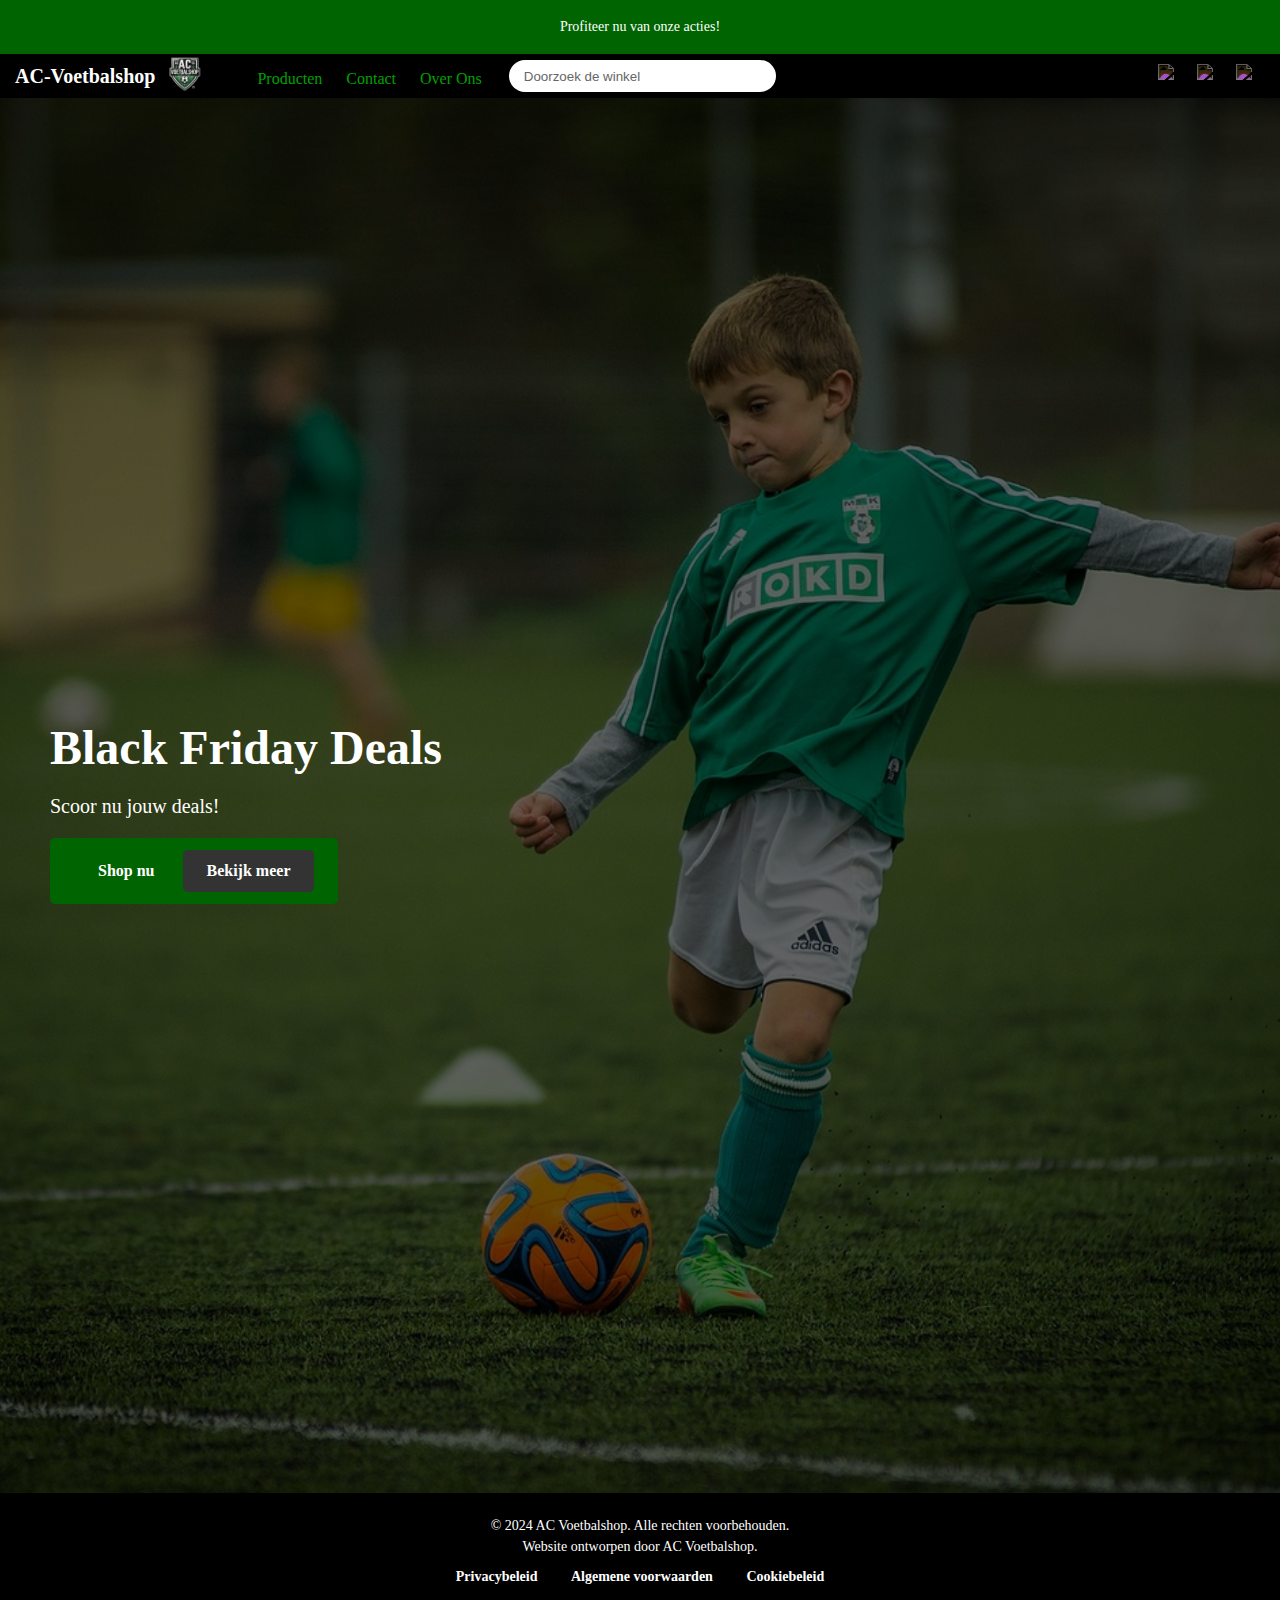
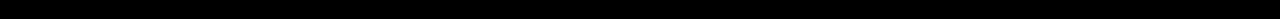
==== index.html @ 343c368e "structuur aangepast om online te zetten" ====
<!DOCTYPE html>
<html lang="nl">
<head>  <title>AC Voetbalshop</title>
    <link rel="icon" type="image/jpg" href="Images/Favicon.jpg">
    <link rel="stylesheet" href="style.css">
    <link rel="stylesheet" href="main.css">
</head>
<body>
<header>
    <section class="top-banner">
        <p>Profiteer nu van onze acties!</p>  
    </section>
    
    <nav class="nav">
        <h2 class="name-webshop">AC-Voetbalshop</h2>
            <a href="../home.html">
                <img class="logo-nav" src="Images/Logo.png" alt="Website Logo" width="40">
            </a>

        <ul class="nav-lijst">
            <li><a href="pages/producten.html">Producten</a></li>
            <li><a href="pages/contact.html">Contact</a></li>
            <li><a href="pages/over-ons.html">Over Ons</a></li>
        </ul>

        <input type="text" class="search-bar" placeholder="Doorzoek de winkel">
        <section class="icons">
            <img src="images/user.png" alt="user" class="icon">
            <img src="images/heart.png" alt="heart" class="icon">
            <img src="images/shopping-cart.png" alt="cart" class="icon">
        </section>
    </nav>
</header>
<main>
<section class = "banner">
<section class ="overlay"></section>
<section class = "banner-content">
<h1>Black Friday Deals</h1>
<p>Scoor nu jouw deals!</p>
<section class ="button">
<a href="pages/producten.html" class="button">Shop nu</a>
<a href="pages/producten.html" class ="button secondary">Bekijk meer</a>
</section>
</section>
</section>
</main>
<footer>
    <section class="footer-content">
        <p>&copy; 2024 AC Voetbalshop. Alle rechten voorbehouden.</p>
        <p>Website ontworpen door AC Voetbalshop.</p>
        <ul>
            <li><a href="/privacybeleid">Privacybeleid</a></li>
            <li><a href="/algemene-voorwaarden">Algemene voorwaarden</a></li>
            <li><a href="/Cookiebeleid">Cookiebeleid</a></li>
        </ul>
    </section>
</footer>
</body>
</html>
---- style.css ----
html, body {
    margin: 0;
    padding: 0;
    height: 100%;
    width: 100%;
  }

.top-banner {
    
    background-color: #006400; 
    color: white;
    text-align: center;
    padding: 5px;
    font-size: 14px;
}

.nav {
    background-color: #000; 
    display: flex;
    color: white;
    height:auto;
}

.name-webshop {
    font-size: 20px;
    font-weight: bold;
    color: white;
    margin-left: 15px;
    margin-top:auto;
    margin-bottom:auto;
}

.logo-nav {
    margin-left:10px
}

.nav-lijst {
    display:flex;
    list-style-type: none;
    margin-bottom:auto;
    margin-right:15px
}

.nav-lijst li a {
    color: #00a000; 
    text-decoration: none;
    font-weight: 500;
    padding: 8px 12px;
    transition: color 0.3s;

}

.nav-lijst li a:hover {
    color: white;
}

.icons {
    margin-right: 20px;
    margin-left: auto;
    display: flex;
    align-items: center;
    text-align: end;
    gap:15px
}

.search-bar {
    border: none;
    border-radius: 20px;
    height: 30px;
    width: 250px;
    margin-top:auto;
    margin-bottom:auto;
    padding-left:15px;
    outline: none;
    background-color: white;
    color: #333;
}

.search-bar::placeholder {
    color: #666;
}

.icon {
    width: 24px;
    height: 24px;
    cursor: pointer;
    filter: invert(1); 
}

.icon:hover {
    filter: invert(34%) sepia(90%) saturate(500%) hue-rotate(90deg); 
}

footer {
    background-color: #000; 
    color: #fff; 
    text-align: center; 
    padding: 20px 0; 
    font-size: 14px; 
}

footer p {
    margin: 5px 0; 
}

footer ul {
    list-style-type: none; 
    padding: 0;
}

footer ul li {
    display: inline-block; 
    margin: 0 15px; 
}

footer ul li a {
    color: #fff; 
    text-decoration: none; 
    font-weight: bold;
    transition: color 0.3s ease;
}
---- main.css ----
.banner {
    position: relative;
    background-image: url(Images/banner.jpg);
    background-size: cover;
    background-position: top center;   
    height: 155vh;  
    display: flex;
    align-items: center;
    justify-content: left;
    color: white;
    padding-left: 50px; 
}

.overlay {
    position: absolute;
    top: 0;
    left: 0;
    right: 0;
    bottom: 0;
    background-color: rgba(0, 0, 0, 0.6);  
    z-index: 1;
}

.banner-content {
    position: relative;
    z-index: 2;
    max-width: 500px;
}

.banner-content h1 {
    font-size: 48px;
    font-weight: bold;
    margin-bottom: 10px;
}

.banner-content p {
    font-size: 20px;
    margin-bottom: 20px;
}

.buttons {
    display: flex;
    gap: 10px;
}

.button {
    display: inline-block;
    background-color: #006400;
    color: white;
    padding: 12px 24px;
    border-radius: 5px;
    text-decoration: none;
    font-weight: bold;
    transition: background-color 0.3s;
}

.button:hover {
    background-color:#004d00 ;
}

.button.secondary {
    background-color: #333;
}

.button.secondary:hover {
    background-color: #444;
}
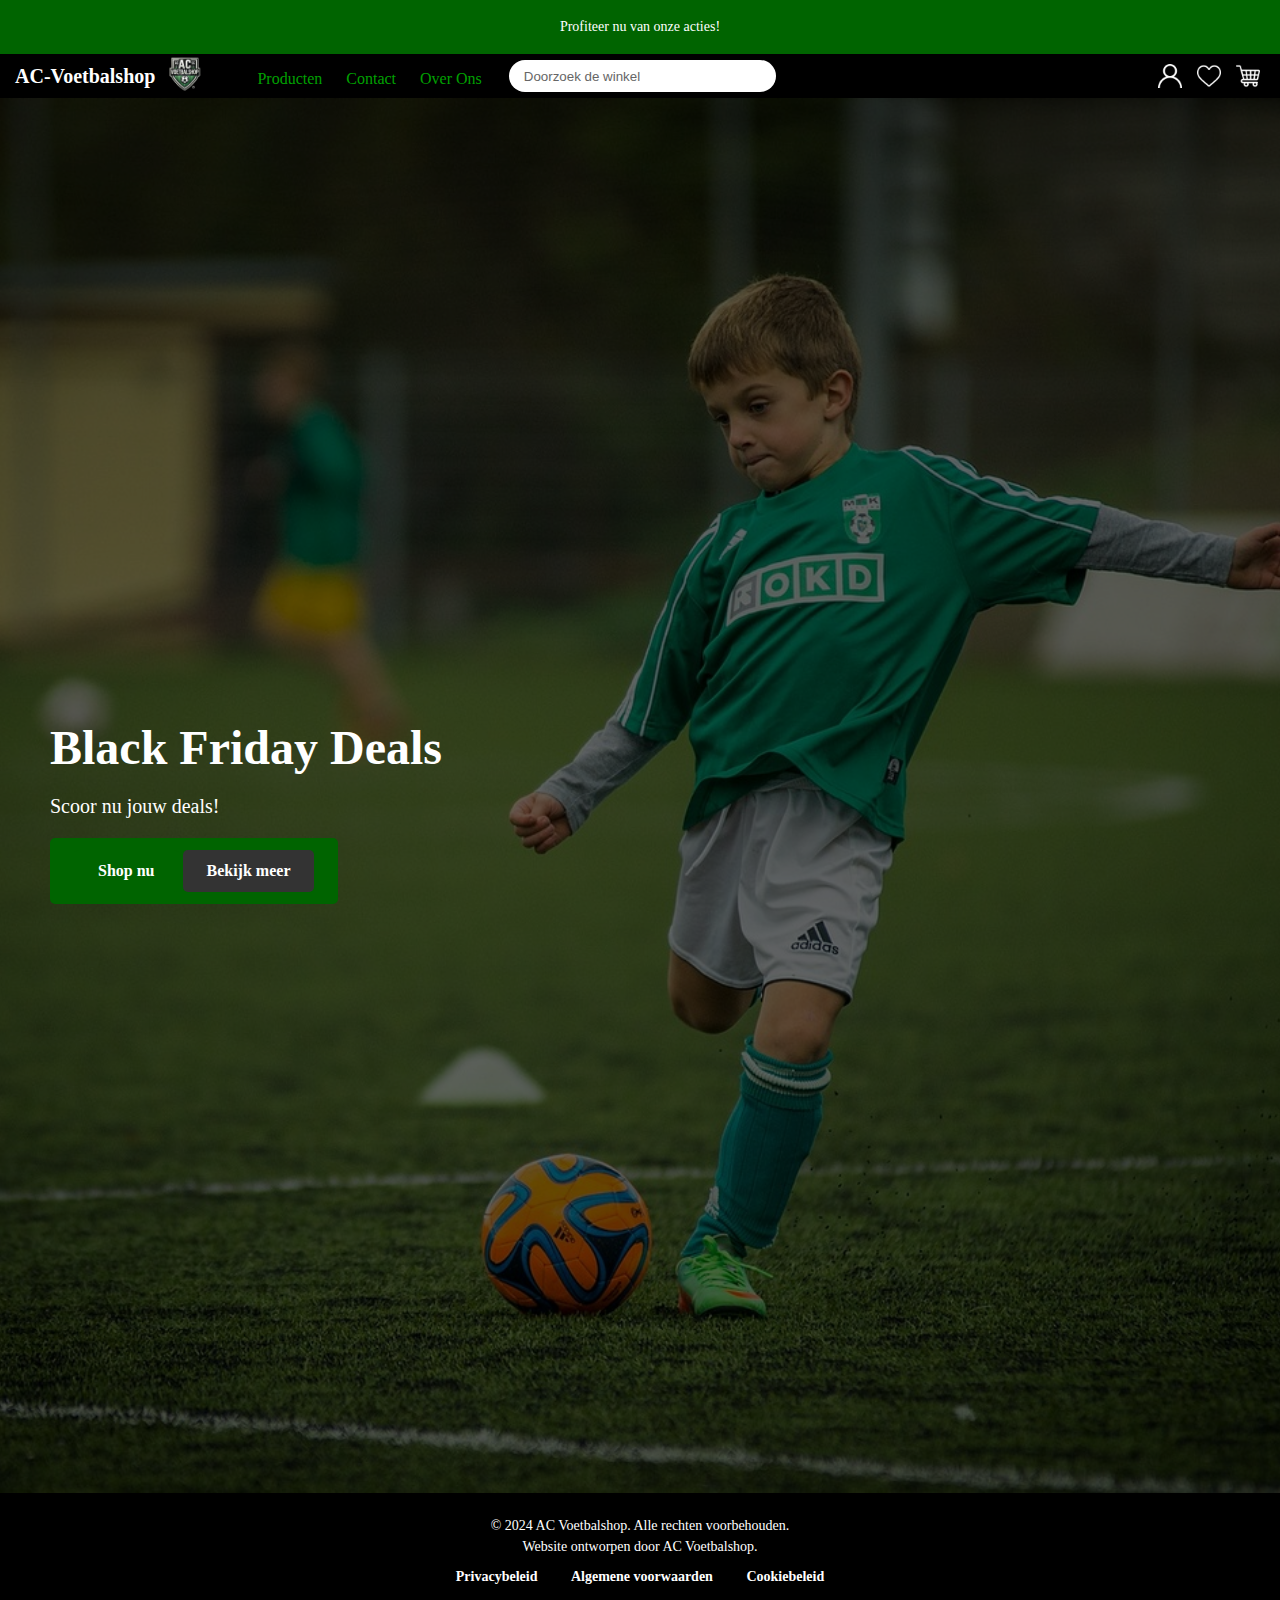
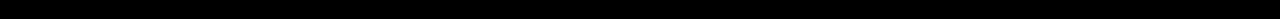
==== commit 1d0e61fa: "hernoemen van links, hoofletter gevoelig" ====
--- a/index.html
+++ b/index.html
@@ -1,7 +1,7 @@
 <!DOCTYPE html>
 <html lang="nl">
 <head>  <title>AC Voetbalshop</title>
-    <link rel="icon" type="image/jpg" href="Images/Favicon.jpg">
+    <link rel="icon" type="image/jpg" href="images/Favicon.jpg">
     <link rel="stylesheet" href="style.css">
     <link rel="stylesheet" href="main.css">
 </head>
@@ -14,7 +14,7 @@
     <nav class="nav">
         <h2 class="name-webshop">AC-Voetbalshop</h2>
             <a href="../home.html">
-                <img class="logo-nav" src="Images/Logo.png" alt="Website Logo" width="40">
+                <img class="logo-nav" src="images/Logo.png" alt="Website Logo" width="40">
             </a>
 
         <ul class="nav-lijst">
--- a/main.css
+++ b/main.css
@@ -1,6 +1,6 @@
 .banner {
     position: relative;
-    background-image: url(Images/banner.jpg);
+    background-image: url(images/banner.jpg);
     background-size: cover;
     background-position: top center;   
     height: 155vh;  
